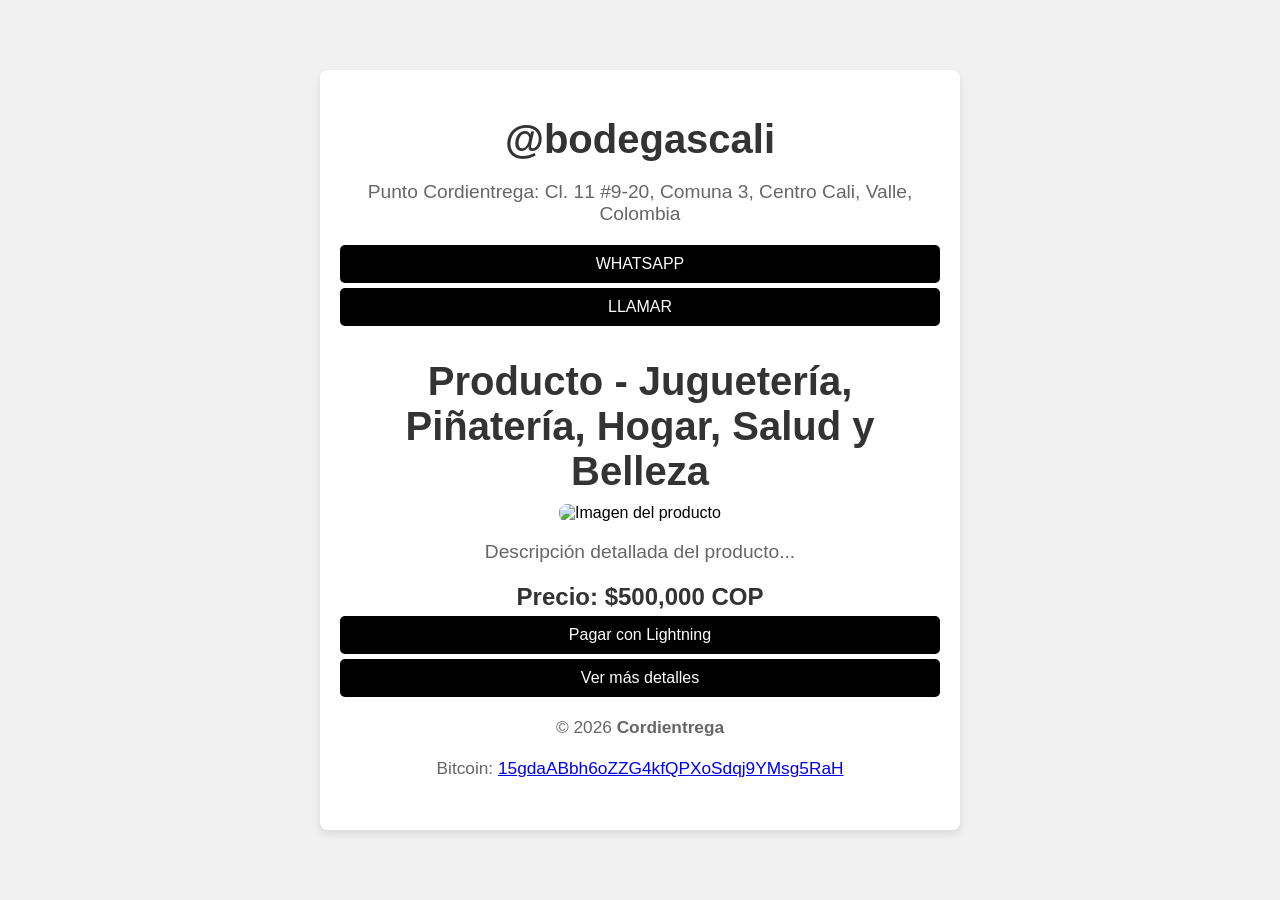
==== 1.html @ af921464 "Actualizar" ====
<!DOCTYPE html>
<html lang="es">
<head>
    <meta charset="UTF-8">
    <meta name="viewport" content="width=device-width, initial-scale=1.0">
    <meta name="description" content="Producto disponible en @armeniaquindio">
    <meta name="keywords" content="armenia quindio, compra, venta, productos, Colombia, Contraentrega">
    <meta name="robots" content="index, follow">
    <meta name="author" content="Contraentrega">
    <meta property="og:title" content="@armeniaquindio - Producto">
    <meta property="og:description" content="Compra y venta de productos en Armenia Quindío, Colombia. Publica tus productos en Contraentrega.">
    <meta property="og:image" content="URL-de-imagen-del-producto">
    <meta property="og:url" content="https://www.tusitio.com/producto">
    <meta property="og:type" content="website">
    <meta name="twitter:card" content="summary_large_image">
    <meta name="twitter:title" content="@armeniaquindio - Producto">
    <meta name="twitter:description" content="Compra y venta de productos en Armenia Quindío, Colombia. Publica tus productos en Contraentrega.">
    <meta name="twitter:image" content="URL-de-imagen-del-producto">
    <meta name="twitter:url" content="https://www.tusitio.com/producto">
    <meta name="google-site-verification" content="your-verification-code" />

    <title>@armeniaquindio - Producto</title>

    <style>
        body {
            font-family: Arial, sans-serif;
            background-color: #f1f1f1;
            margin: 0;
            padding: 0;
            display: flex;
            justify-content: center;
            align-items: center;
            height: 100vh;
            text-align: center;
        }
        .container {
            background-color: #ffffff;
            border-radius: 8px;
            box-shadow: 0 4px 8px rgba(0, 0, 0, 0.1);
            width: 90%; 
            max-width: 600px; 
            padding: 20px;
            overflow-y: auto;
            max-height: 80vh; 
            height: 100%;
        }
        h1, h2 {
            font-size: 2.5em;
            color: #333;
            margin-bottom: 10px;
        }
        p {
            color: #666;
            font-size: 1.2em;
            margin-bottom: 20px;
        }
        .product-image {
            max-width: 100%;
            height: auto;
            border-radius: 8px;
        }
        .buttons a {
            display: block;
            background-color: #000000;
            color: white;
            padding: 10px;
            margin: 5px 0;
            text-decoration: none;
            border-radius: 5px;
            font-size: 1em;
            transition: background-color 0.3s;
        }
        .buttons a:hover {
            background-color: #333333;
        }
        .footer {
            font-size: 0.9em;
            color: #777;
            margin-top: 20px;
        }
        .price {
            font-size: 1.5em;
            color: #333;
            margin-top: 20px;
            font-weight: bold;
        }
    </style>

</head>

<body>

    <div class="container">
        <header>
            <h1>@bodegascali</h1>
            <p>Punto Cordientrega: Cl. 11 #9-20, Comuna 3, Centro Cali, Valle, Colombia</p>
        </header>

        <!-- Enlaces -->
        <div class="buttons">
            <a href="https://wa.me/573215970535" target="_blank">WHATSAPP</a>
            <a href="Tel:+573215970535" target="_blank">LLAMAR</a>
        </div>

        <!-- Información del producto -->
        <section>
            <h2>Producto - Juguetería, Piñatería, Hogar, Salud y Belleza</h2>
            <img class="product-image" src="URL-del-producto-imagen" alt="Imagen del producto">
            <p>Descripción detallada del producto...</p>

            <!-- Precio -->
            <div class="price">
                Precio: $500,000 COP
            </div>

            <!-- Formas de pago -->
            <div class="buttons">
                <a href="lightning:[base64]?message=Pago%20por%20Producto&amount=500000" target="_blank">
                    Pagar con Lightning
                </a>
                <a href="https://www.tusitio.com/producto" target="_blank">Ver más detalles</a>
            </div>
        </section>

        <!-- Footer -->
        <footer class="footer">
            <p>&copy; <span id="year"></span> <strong>Cordientrega</strong></p>
            <p>Bitcoin: <a href="bitcoin:15gdaABbh6oZZG4kfQPXoSdqj9YMsg5RaH" target="_blank" rel="noopener noreferrer">15gdaABbh6oZZG4kfQPXoSdqj9YMsg5RaH</a></p>
        </footer>
    </div>

<script>
    // Actualizar el año en el footer
    document.getElementById("year").textContent = new Date().getFullYear();
</script>

</body>
</html>
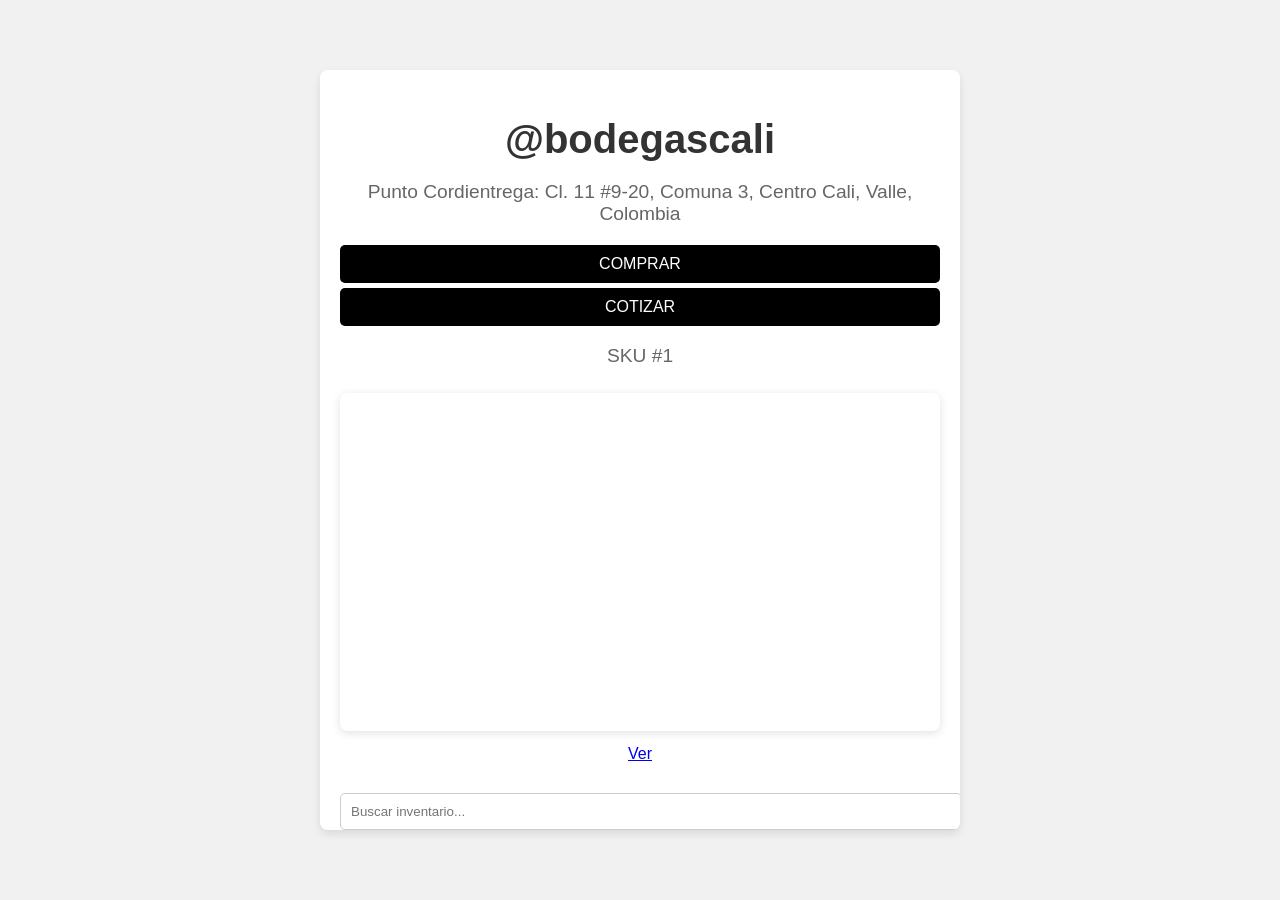
==== commit fe84e22d: "Actualizar 1.html" ====
--- a/1.html
+++ b/1.html
@@ -3,23 +3,71 @@
 <head>
     <meta charset="UTF-8">
     <meta name="viewport" content="width=device-width, initial-scale=1.0">
-    <meta name="description" content="Producto disponible en @armeniaquindio">
-    <meta name="keywords" content="armenia quindio, compra, venta, productos, Colombia, Contraentrega">
+    <meta name="description" content="Worldwide Logistics Services.">
+    <meta name="keywords" content="armenia quindio, compra, venta, clasificados, productos, Colombia, Contraentrega">
     <meta name="robots" content="index, follow">
     <meta name="author" content="Contraentrega">
-    <meta property="og:title" content="@armeniaquindio - Producto">
-    <meta property="og:description" content="Compra y venta de productos en Armenia Quindío, Colombia. Publica tus productos en Contraentrega.">
-    <meta property="og:image" content="URL-de-imagen-del-producto">
-    <meta property="og:url" content="https://www.tusitio.com/producto">
+    <meta property="og:title" content="@armeniaquindio - Compra y venta en Armenia Quindío">
+    <meta property="og:description" content="Compra y venta en Armenia Quindío, Colombia. Publica tus productos en Contraentrega.">
+    <meta property="og:image" content="URL-de-tu-imagen">
+    <meta property="og:url" content="https://www.tusitio.com">
     <meta property="og:type" content="website">
     <meta name="twitter:card" content="summary_large_image">
-    <meta name="twitter:title" content="@armeniaquindio - Producto">
-    <meta name="twitter:description" content="Compra y venta de productos en Armenia Quindío, Colombia. Publica tus productos en Contraentrega.">
-    <meta name="twitter:image" content="URL-de-imagen-del-producto">
-    <meta name="twitter:url" content="https://www.tusitio.com/producto">
+    <meta name="twitter:title" content="@armeniaquindio - Compra y venta en Armenia Quindío">
+    <meta name="twitter:description" content="Compra y venta en Armenia Quindío, Colombia. Publica tus productos en Contraentrega.">
+    <meta name="twitter:image" content="URL-de-tu-imagen">
+    <meta name="twitter:url" content="https://www.tusitio.com">
     <meta name="google-site-verification" content="your-verification-code" />
 
-    <title>@armeniaquindio - Producto</title>
+<!-- Facebook Pixel -->
+  <script>
+    !function(f,b,e,v,n,t,s)
+    {if(f.fbq)return;n=f.fbq=function(){n.callMethod?
+    n.callMethod.apply(n,arguments):n.queue.push(arguments)};
+    if(!f._fbq)f._fbq=n;n.push=n;n.loaded=!0;n.version='2.0';
+    n.queue=[];t=b.createElement(e);t.async=!0;
+    t.src=v;s=b.getElementsByTagName(e)[0];
+    s.parentNode.insertBefore(t,s)}(window, document,'script',
+    'https://connect.facebook.net/en_US/fbevents.js');
+    fbq('init', 'your-pixel-id');
+    fbq('track', 'PageView');
+  </script>
+  <noscript>
+    <img height="1" width="1" style="display:none"
+    src="https://www.facebook.com/tr?id=your-pixel-id&ev=PageView&noscript=1"/>
+  </noscript>
+  <!-- End Facebook Pixel -->
+</head>
+
+    
+    <title>@armeniaquindio - Compra y venta en Armenia Quindío</title>
+
+    <!-- Datos estructurados con Schema.org -->
+    <script type="application/ld+json">
+    {
+        "@context": "https://schema.org",
+        "@type": "WebSite",
+        "url": "https://www.tusitio.com",
+        "name": "@armeniaquindio",
+        "description": "Compra y venta en Armenia Quindío, Colombia. Publica tus productos en Contraentrega.",
+        "publisher": {
+            "@type": "Organization",
+            "name": "Contraentrega Armenia Quindío"
+        }
+    }
+ </script>
+
+    <!-- Favicon -->
+    <link rel="icon" href="URL-del-favicon" type="image/png">
+
+    <!-- Google Analytics -->
+    <script async src="https://www.googletagmanager.com/gtag/js?id=YOUR_TRACKING_ID"></script>
+    <script>
+      window.dataLayer = window.dataLayer || [];
+      function gtag(){dataLayer.push(arguments);}
+      gtag('js', new Date());
+      gtag('config', 'YOUR_TRACKING_ID');
+    </script>
 
     <style>
         body {
@@ -40,9 +88,9 @@
             width: 90%; 
             max-width: 600px; 
             padding: 20px;
-            overflow-y: auto;
+            overflow-y: auto; 
             max-height: 80vh; 
-            height: 100%;
+            height: 100%; 
         }
         h1, h2 {
             font-size: 2.5em;
@@ -53,11 +101,6 @@
             color: #666;
             font-size: 1.2em;
             margin-bottom: 20px;
-        }
-        .product-image {
-            max-width: 100%;
-            height: auto;
-            border-radius: 8px;
         }
         .buttons a {
             display: block;
@@ -78,14 +121,88 @@
             color: #777;
             margin-top: 20px;
         }
-        .price {
-            font-size: 1.5em;
+        form {
+            margin-top: 20px;
+            text-align: left;
+            margin-bottom: 20px;
+        }
+        input[type="text"], input[type="number"], textarea {
+            width: 100%;
+            padding: 10px;
+            margin: 10px 0;
+            border: 1px solid #ccc;
+            border-radius: 5px;
+        }
+        input[type="file"] {
+            margin: 10px 0;
+        }
+        button {
+            background-color: #000000;
+            color: white;
+            padding: 10px;
+            border: none;
+            border-radius: 5px;
+            cursor: pointer;
+            font-size: 1.1em;
+            width: 100%;
+        }
+        button:hover {
+            background-color: #333333;
+        }
+        table {
+            width: 100%;
+            margin-top: 30px;
+            border-collapse: collapse;
+            overflow-x: auto;
+        }
+        th, td {
+            padding: 10px;
+            text-align: left;
+            border: 1px solid #ccc;
+        }
+        th {
+            background-color: #f4f4f4;
+        }
+        td {
+            background-color: #fafafa;
+        }
+        h2 {
+            font-size: 1.8em;
             color: #333;
             margin-top: 20px;
-            font-weight: bold;
+        }
+
+        .clickable {
+            color: #007BFF;
+            text-decoration: underline;
+            cursor: pointer;
+            transition: color 0.3s ease-in-out;
+        }
+
+        .clickable:hover {
+            color: #0056b3;
+            text-decoration: none;
+        }
+
+        /* Lazy loading de imágenes */
+        img[loading="lazy"] {
+            opacity: 0;
+            transition: opacity 0.3s ease-in;
+        }
+        img[loading="lazy"]:not([src=""]) {
+            opacity: 1;
         }
     </style>
 
+  <!-- Google Tag Manager -->
+  <script async src="https://www.googletagmanager.com/gtag/js?id=GTM-XXXXXX"></script>
+  <script>
+    window.dataLayer = window.dataLayer || [];
+    function gtag(){dataLayer.push(arguments);}
+    gtag('js', new Date());
+    gtag('config', 'GTM-XXXXXX');
+  </script>
+  <!-- End Google Tag Manager -->
 </head>
 
 <body>
@@ -93,36 +210,66 @@
     <div class="container">
         <header>
             <h1>@bodegascali</h1>
-            <p>Punto Cordientrega: Cl. 11 #9-20, Comuna 3, Centro Cali, Valle, Colombia</p>
+            <p>	Punto Cordientrega: Cl. 11 #9-20, Comuna 3, Centro Cali, Valle, Colombia</p>
         </header>
 
         <!-- Enlaces -->
         <div class="buttons">
-            <a href="https://wa.me/573215970535" target="_blank">WHATSAPP</a>
-            <a href="Tel:+573215970535" target="_blank">LLAMAR</a>
+            <a href="" target="_blank">COMPRAR</a>
+            <a href="https://wa.me/573215970535"_blank">COTIZAR</a>
         </div>
-
-        <!-- Información del producto -->
         <section>
-            <h2>Producto - Juguetería, Piñatería, Hogar, Salud y Belleza</h2>
-            <img class="product-image" src="URL-del-producto-imagen" alt="Imagen del producto">
-            <p>Descripción detallada del producto...</p>
-
-            <!-- Precio -->
-            <div class="price">
-                Precio: $500,000 COP
-            </div>
-
-            <!-- Formas de pago -->
-            <div class="buttons">
-                <a href="lightning:[base64]?message=Pago%20por%20Producto&amount=500000" target="_blank">
-                    Pagar con Lightning
-                </a>
-                <a href="https://www.tusitio.com/producto" target="_blank">Ver más detalles</a>
-            </div>
+            <p>SKU #1</p>
+
+
+<!-- SKU #1 -->
+<div class="product">
+    <div style="position: relative; width: 100%; height: 0; padding-top: 56.2500%;
+ padding-bottom: 0; box-shadow: 0 2px 8px 0 rgba(63,69,81,0.16); margin-top: 1.6em; margin-bottom: 0.9em; overflow: hidden;
+ border-radius: 8px; will-change: transform;">
+  <iframe loading="lazy" style="position: absolute; width: 100%; height: 100%; top: 0; left: 0; border: none; padding: 0;margin: 0;"
+    src="https://www.canva.com/design/DAGdEKRrZ4s/joebJOL1XlFIr9UcW9E0eQ/view?embed" allowfullscreen="allowfullscreen" allow="fullscreen">
+  </iframe>
+</div>
+<a href="https:&#x2F;&#x2F;www.canva.com&#x2F;design&#x2F;DAGdEKRrZ4s&#x2F;joebJOL1XlFIr9UcW9E0eQ&#x2F;view?utm_content=DAGdEKRrZ4s&amp;utm_campaign=designshare&amp;utm_medium=embeds&amp;utm_source=link" target="_blank" rel="noopener">Ver</a>
+    
+    
+    <!-- Buscador de contactos -->
+<form onsubmit="searchContacts(); return false;">
+    <div class="search-bar">
+        <input type="text" id="searchContactInput" placeholder="Buscar inventario...">
+        <button type="submit">Buscar</button>
+    </div>
+</form>
+        
+<!-- Contactos -->
+        <section>
+            <h2>Inventario</h2>
+            <table>
+                <thead>
+                    <tr>
+                        <th>SKU</th>
+                        <th>Nombre</th>
+                        <th>Ubicación</th>
+                        <th>Detalles</th>
+                        <th>Precio</th>
+                        <th>Stock</th>
+                    </tr>
+                </thead>
+                <tbody>
+                    <tr>
+                        <td><a href="sku-1-18L4LbBf3e9Udq7zobRPVah3CBfvDRMaZCcuj5As8xHbgJ4rzKvBvZH1.html" class="clickable" target="_blank" rel="noopener noreferrer">1</a></td>
+                        <td>Juguetería, Piñatería, Hogar, Salud y Belleza</td>
+                        <td>-</td>
+                        <td>+573105938658</td>
+                        <td>-</td>
+                        <td>-</td>
+                    </tr>
+                </tbody>
+            </table>
         </section>
 
-        <!-- Footer -->
+            <!-- Footer -->
         <footer class="footer">
             <p>&copy; <span id="year"></span> <strong>Cordientrega</strong></p>
             <p>Bitcoin: <a href="bitcoin:15gdaABbh6oZZG4kfQPXoSdqj9YMsg5RaH" target="_blank" rel="noopener noreferrer">15gdaABbh6oZZG4kfQPXoSdqj9YMsg5RaH</a></p>
@@ -130,9 +277,127 @@
     </div>
 
 <script>
-    // Actualizar el año en el footer
-    document.getElementById("year").textContent = new Date().getFullYear();
+// Precios fijos en COP para cada producto
+const preciosCOP = {
+    producto1: 500000, // Precio en COP para Producto 1
+    producto2: 10000000, // Precio en COP para Producto 2
+    producto3: 150000, // Precio en COP para Producto 3 
+    producto4: 500000  // Precio en COP para Producto 4 
+};
+
+// Función para obtener el precio de BTC en USD desde CoinGecko
+async function obtenerPrecioBTC() {
+    try {
+        const response = await fetch('https://api.coingecko.com/api/v3/simple/price?ids=bitcoin&vs_currencies=usd');
+        const data = await response.json();
+        console.log("Precio de BTC en USD:", data.bitcoin.usd);
+        return data.bitcoin.usd;
+    } catch (error) {
+        console.error("Error obteniendo el precio de BTC:", error);
+        return null;
+    }
+}
+
+// Función para obtener el tipo de cambio COP a USD
+async function obtenerTipoDeCambioCOPaUSD() {
+    try {
+        const response = await fetch('https://api.coingecko.com/api/v3/simple/price?ids=usd&vs_currencies=cop');
+        const data = await response.json();
+        console.log("Tipo de cambio COP a USD:", data.usd.cop);
+        return data.usd.cop;
+    } catch (error) {
+        console.error("Error obteniendo el tipo de cambio COP a USD:", error);
+        return null;
+    }
+}
+
+// Función para calcular el precio en Lightning (en satoshis)
+async function calcularPrecioLightning(cop) {
+    const tipoDeCambioCOPaUSD = await obtenerTipoDeCambioCOPaUSD();
+    if (!tipoDeCambioCOPaUSD) {
+        console.error("No se pudo obtener el tipo de cambio COP a USD.");
+        return null;
+    }
+
+    const precioUSD = cop / tipoDeCambioCOPaUSD;
+    console.log("Precio en USD:", precioUSD);
+
+    const precioBTC = await obtenerPrecioBTC();
+    if (!precioBTC) {
+        console.error("No se pudo obtener el precio de BTC.");
+        return null;
+    }
+
+    console.log("Precio de BTC:", precioBTC);
+
+    const montoBTC = precioUSD / precioBTC;
+    const montoSatoshis = Math.round(montoBTC * 100000000); // Convertimos BTC a satoshis
+    console.log("Monto en satoshis:", montoSatoshis);
+
+    return montoSatoshis;
+}
+
+// Función para generar el precio en Lightning de cada producto y el enlace correspondiente
+async function actualizarPrecios() {
+    for (const [producto, precioCOP] of Object.entries(preciosCOP)) {
+        // Calculamos el precio en Lightning para el producto
+        const precioLightning = await calcularPrecioLightning(precioCOP);
+        if (precioLightning !== null) {
+            // Actualizamos el precio en el HTML
+            const precioElement = document.getElementById(`precio-lightning-${producto}`);
+            if (precioElement) {
+                precioElement.innerText = `Precio en Lightning: ${precioLightning} satoshis`;
+            }
+
+            // Actualizamos el enlace de pago
+            const linkElement = document.getElementById(`link-lightning-${producto}`);
+            if (linkElement) {
+                linkElement.setAttribute('href', `lightning:[base64]?message=Pago%20por%20${producto}&amount=${precioLightning}`);
+            }
+        } else {
+            console.error(`Error al obtener el precio en Lightning para ${producto}`);
+        }
+    }
+}
+
+// Función para agregar productos dinámicamente al HTML
+function agregarProductosAlHTML() {
+    const container = document.getElementById('productos-container');
+    if (container) {
+        for (const producto in preciosCOP) {
+            const productoDiv = document.createElement('div');
+            productoDiv.classList.add('product');
+            productoDiv.innerHTML = `
+                <h2>${producto}</h2>
+                <p id="precio-lightning-${producto}">Cargando precio...</p>
+                <a id="link-lightning-${producto}" href="#">Pagar con Lightning</a>
+            `;
+            container.appendChild(productoDiv);
+        }
+    }
+}
+
+// Función para buscar productos
+function searchProducts() {
+    const input = document.getElementById('searchInput');
+    const filter = input ? input.value.toLowerCase() : '';
+    const products = document.querySelectorAll('.product');
+
+    products.forEach(product => {
+        const title = product.querySelector('h2').textContent.toLowerCase();
+        product.style.display = title.includes(filter) ? 'block' : 'none';
+    });
+}
+
+// Actualizar el año en el footer
+document.getElementById("year").textContent = new Date().getFullYear();
+
+// Actualizar precios cuando la página se carga
+window.onload = function() {
+    agregarProductosAlHTML(); // Agregar productos al HTML
+    actualizarPrecios();      // Actualizar los precios en Lightning
+};
 </script>
 
 </body>
-</html>+</html>
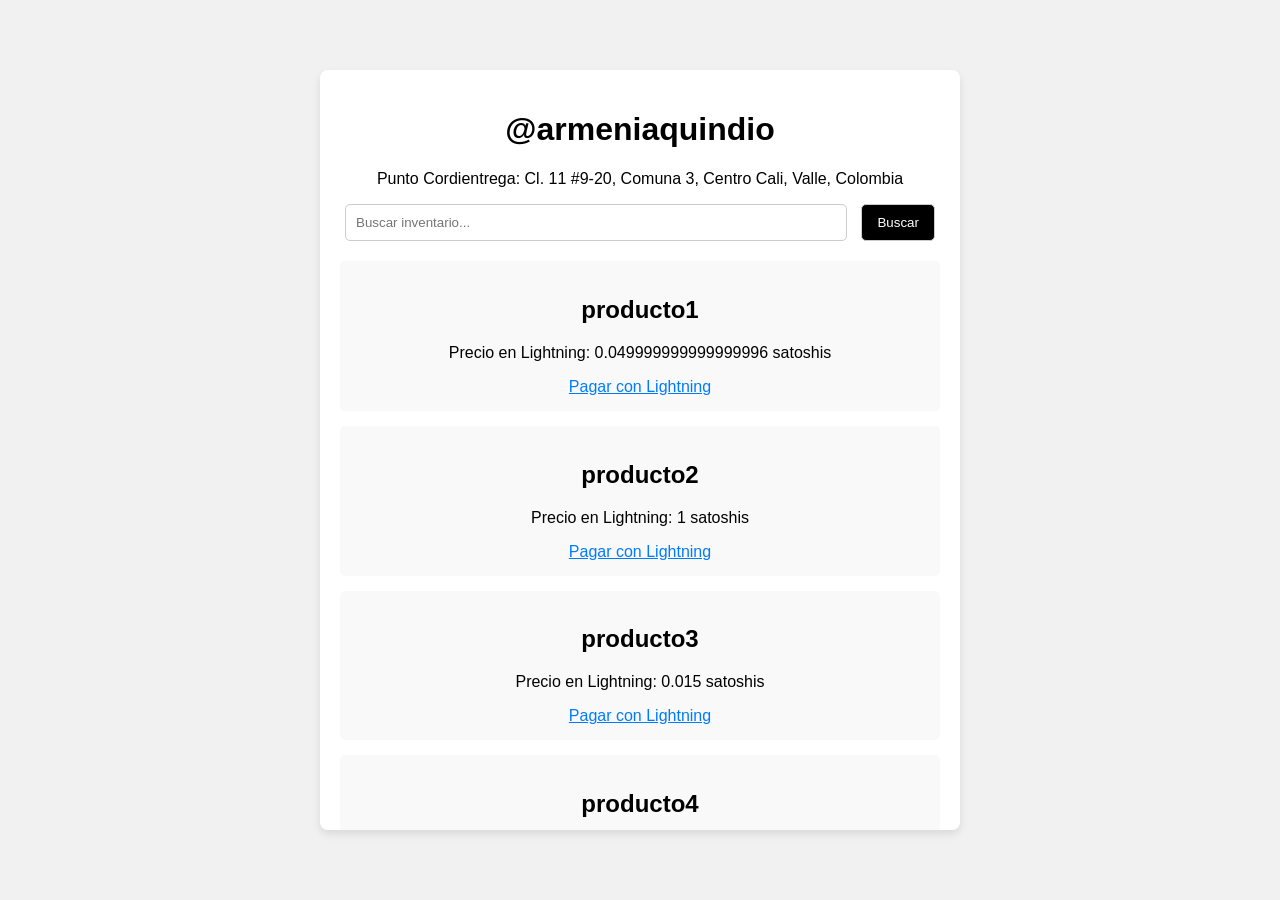
==== commit 80961d96: "Actualizar 1.html" ====
--- a/1.html
+++ b/1.html
@@ -19,57 +19,13 @@
     <meta name="twitter:url" content="https://www.tusitio.com">
     <meta name="google-site-verification" content="your-verification-code" />
 
-<!-- Facebook Pixel -->
-  <script>
-    !function(f,b,e,v,n,t,s)
-    {if(f.fbq)return;n=f.fbq=function(){n.callMethod?
-    n.callMethod.apply(n,arguments):n.queue.push(arguments)};
-    if(!f._fbq)f._fbq=n;n.push=n;n.loaded=!0;n.version='2.0';
-    n.queue=[];t=b.createElement(e);t.async=!0;
-    t.src=v;s=b.getElementsByTagName(e)[0];
-    s.parentNode.insertBefore(t,s)}(window, document,'script',
-    'https://connect.facebook.net/en_US/fbevents.js');
-    fbq('init', 'your-pixel-id');
-    fbq('track', 'PageView');
-  </script>
-  <noscript>
-    <img height="1" width="1" style="display:none"
-    src="https://www.facebook.com/tr?id=your-pixel-id&ev=PageView&noscript=1"/>
-  </noscript>
-  <!-- End Facebook Pixel -->
-</head>
-
-    
     <title>@armeniaquindio - Compra y venta en Armenia Quindío</title>
-
-    <!-- Datos estructurados con Schema.org -->
-    <script type="application/ld+json">
-    {
-        "@context": "https://schema.org",
-        "@type": "WebSite",
-        "url": "https://www.tusitio.com",
-        "name": "@armeniaquindio",
-        "description": "Compra y venta en Armenia Quindío, Colombia. Publica tus productos en Contraentrega.",
-        "publisher": {
-            "@type": "Organization",
-            "name": "Contraentrega Armenia Quindío"
-        }
-    }
- </script>
 
     <!-- Favicon -->
     <link rel="icon" href="URL-del-favicon" type="image/png">
 
-    <!-- Google Analytics -->
-    <script async src="https://www.googletagmanager.com/gtag/js?id=YOUR_TRACKING_ID"></script>
-    <script>
-      window.dataLayer = window.dataLayer || [];
-      function gtag(){dataLayer.push(arguments);}
-      gtag('js', new Date());
-      gtag('config', 'YOUR_TRACKING_ID');
-    </script>
-
     <style>
+        /* Estilos para la página */
         body {
             font-family: Arial, sans-serif;
             background-color: #f1f1f1;
@@ -81,323 +37,150 @@
             height: 100vh;
             text-align: center;
         }
+
         .container {
             background-color: #ffffff;
             border-radius: 8px;
             box-shadow: 0 4px 8px rgba(0, 0, 0, 0.1);
-            width: 90%; 
-            max-width: 600px; 
+            width: 90%;
+            max-width: 600px;
             padding: 20px;
-            overflow-y: auto; 
-            max-height: 80vh; 
-            height: 100%; 
+            overflow-y: auto;
+            max-height: 80vh;
         }
-        h1, h2 {
-            font-size: 2.5em;
-            color: #333;
-            margin-bottom: 10px;
-        }
-        p {
-            color: #666;
-            font-size: 1.2em;
+
+        .search-bar {
             margin-bottom: 20px;
         }
-        .buttons a {
-            display: block;
-            background-color: #000000;
-            color: white;
+
+        .search-bar input {
+            width: 80%;
             padding: 10px;
-            margin: 5px 0;
-            text-decoration: none;
+            margin-right: 10px;
             border-radius: 5px;
-            font-size: 1em;
-            transition: background-color 0.3s;
-        }
-        .buttons a:hover {
-            background-color: #333333;
-        }
-        .footer {
-            font-size: 0.9em;
-            color: #777;
-            margin-top: 20px;
-        }
-        form {
-            margin-top: 20px;
-            text-align: left;
-            margin-bottom: 20px;
-        }
-        input[type="text"], input[type="number"], textarea {
-            width: 100%;
-            padding: 10px;
-            margin: 10px 0;
-            border: 1px solid #ccc;
-            border-radius: 5px;
-        }
-        input[type="file"] {
-            margin: 10px 0;
-        }
-        button {
-            background-color: #000000;
-            color: white;
-            padding: 10px;
-            border: none;
-            border-radius: 5px;
-            cursor: pointer;
-            font-size: 1.1em;
-            width: 100%;
-        }
-        button:hover {
-            background-color: #333333;
-        }
-        table {
-            width: 100%;
-            margin-top: 30px;
-            border-collapse: collapse;
-            overflow-x: auto;
-        }
-        th, td {
-            padding: 10px;
-            text-align: left;
             border: 1px solid #ccc;
         }
-        th {
-            background-color: #f4f4f4;
+
+        .search-bar button {
+            padding: 10px 15px;
+            border-radius: 5px;
+            border: 1px solid #ccc;
+            background-color: #000;
+            color: white;
+            cursor: pointer;
         }
-        td {
-            background-color: #fafafa;
-        }
-        h2 {
-            font-size: 1.8em;
-            color: #333;
-            margin-top: 20px;
+
+        .product {
+            background-color: #f9f9f9;
+            padding: 15px;
+            border-radius: 5px;
+            margin-bottom: 15px;
         }
 
         .clickable {
             color: #007BFF;
             text-decoration: underline;
             cursor: pointer;
-            transition: color 0.3s ease-in-out;
         }
 
         .clickable:hover {
             color: #0056b3;
-            text-decoration: none;
-        }
-
-        /* Lazy loading de imágenes */
-        img[loading="lazy"] {
-            opacity: 0;
-            transition: opacity 0.3s ease-in;
-        }
-        img[loading="lazy"]:not([src=""]) {
-            opacity: 1;
         }
     </style>
-
-  <!-- Google Tag Manager -->
-  <script async src="https://www.googletagmanager.com/gtag/js?id=GTM-XXXXXX"></script>
-  <script>
-    window.dataLayer = window.dataLayer || [];
-    function gtag(){dataLayer.push(arguments);}
-    gtag('js', new Date());
-    gtag('config', 'GTM-XXXXXX');
-  </script>
-  <!-- End Google Tag Manager -->
 </head>
 
 <body>
 
     <div class="container">
         <header>
-            <h1>@bodegascali</h1>
-            <p>	Punto Cordientrega: Cl. 11 #9-20, Comuna 3, Centro Cali, Valle, Colombia</p>
+            <h1>@armeniaquindio</h1>
+            <p>Punto Cordientrega: Cl. 11 #9-20, Comuna 3, Centro Cali, Valle, Colombia</p>
         </header>
 
-        <!-- Enlaces -->
-        <div class="buttons">
-            <a href="" target="_blank">COMPRAR</a>
-            <a href="https://wa.me/573215970535"_blank">COTIZAR</a>
-        </div>
-        <section>
-            <p>SKU #1</p>
+        <!-- Formulario de búsqueda -->
+        <form id="searchForm">
+            <div class="search-bar">
+                <input type="text" id="searchInput" placeholder="Buscar inventario..." oninput="searchProducts()">
+                <button type="button" onclick="searchProducts()">Buscar</button>
+            </div>
+        </form>
 
-
-<!-- SKU #1 -->
-<div class="product">
-    <div style="position: relative; width: 100%; height: 0; padding-top: 56.2500%;
- padding-bottom: 0; box-shadow: 0 2px 8px 0 rgba(63,69,81,0.16); margin-top: 1.6em; margin-bottom: 0.9em; overflow: hidden;
- border-radius: 8px; will-change: transform;">
-  <iframe loading="lazy" style="position: absolute; width: 100%; height: 100%; top: 0; left: 0; border: none; padding: 0;margin: 0;"
-    src="https://www.canva.com/design/DAGdEKRrZ4s/joebJOL1XlFIr9UcW9E0eQ/view?embed" allowfullscreen="allowfullscreen" allow="fullscreen">
-  </iframe>
-</div>
-<a href="https:&#x2F;&#x2F;www.canva.com&#x2F;design&#x2F;DAGdEKRrZ4s&#x2F;joebJOL1XlFIr9UcW9E0eQ&#x2F;view?utm_content=DAGdEKRrZ4s&amp;utm_campaign=designshare&amp;utm_medium=embeds&amp;utm_source=link" target="_blank" rel="noopener">Ver</a>
-    
-    
-    <!-- Buscador de contactos -->
-<form onsubmit="searchContacts(); return false;">
-    <div class="search-bar">
-        <input type="text" id="searchContactInput" placeholder="Buscar inventario...">
-        <button type="submit">Buscar</button>
-    </div>
-</form>
-        
-<!-- Contactos -->
-        <section>
-            <h2>Inventario</h2>
-            <table>
-                <thead>
-                    <tr>
-                        <th>SKU</th>
-                        <th>Nombre</th>
-                        <th>Ubicación</th>
-                        <th>Detalles</th>
-                        <th>Precio</th>
-                        <th>Stock</th>
-                    </tr>
-                </thead>
-                <tbody>
-                    <tr>
-                        <td><a href="sku-1-18L4LbBf3e9Udq7zobRPVah3CBfvDRMaZCcuj5As8xHbgJ4rzKvBvZH1.html" class="clickable" target="_blank" rel="noopener noreferrer">1</a></td>
-                        <td>Juguetería, Piñatería, Hogar, Salud y Belleza</td>
-                        <td>-</td>
-                        <td>+573105938658</td>
-                        <td>-</td>
-                        <td>-</td>
-                    </tr>
-                </tbody>
-            </table>
+        <!-- Sección de productos -->
+        <section id="productos-container">
+            <!-- Los productos se agregarán dinámicamente aquí -->
         </section>
 
-            <!-- Footer -->
-        <footer class="footer">
+        <!-- Footer -->
+        <footer>
             <p>&copy; <span id="year"></span> <strong>Cordientrega</strong></p>
-            <p>Bitcoin: <a href="bitcoin:15gdaABbh6oZZG4kfQPXoSdqj9YMsg5RaH" target="_blank" rel="noopener noreferrer">15gdaABbh6oZZG4kfQPXoSdqj9YMsg5RaH</a></p>
+            <p>Bitcoin: <a href="bitcoin:15gdaABbh6oZZG4kfQPXoSdqj9YMsg5RaH" target="_blank">15gdaABbh6oZZG4kfQPXoSdqj9YMsg5RaH</a></p>
         </footer>
     </div>
 
-<script>
-// Precios fijos en COP para cada producto
-const preciosCOP = {
-    producto1: 500000, // Precio en COP para Producto 1
-    producto2: 10000000, // Precio en COP para Producto 2
-    producto3: 150000, // Precio en COP para Producto 3 
-    producto4: 500000  // Precio en COP para Producto 4 
-};
+    <script>
+        // Precios fijos en COP para cada producto
+        const preciosCOP = {
+            producto1: 500000, 
+            producto2: 10000000, 
+            producto3: 150000, 
+            producto4: 500000  
+        };
 
-// Función para obtener el precio de BTC en USD desde CoinGecko
-async function obtenerPrecioBTC() {
-    try {
-        const response = await fetch('https://api.coingecko.com/api/v3/simple/price?ids=bitcoin&vs_currencies=usd');
-        const data = await response.json();
-        console.log("Precio de BTC en USD:", data.bitcoin.usd);
-        return data.bitcoin.usd;
-    } catch (error) {
-        console.error("Error obteniendo el precio de BTC:", error);
-        return null;
-    }
-}
+        // Función para agregar productos dinámicamente al HTML
+        function agregarProductosAlHTML() {
+            const container = document.getElementById('productos-container');
+            for (const producto in preciosCOP) {
+                const productoDiv = document.createElement('div');
+                productoDiv.classList.add('product');
+                productoDiv.setAttribute('data-name', producto.toLowerCase()); // Añadir un atributo para facilitar la búsqueda
+                productoDiv.innerHTML = `
+                    <h2>${producto}</h2>
+                    <p id="precio-lightning-${producto}">Cargando precio...</p>
+                    <a href="#" id="link-lightning-${producto}" class="clickable">Pagar con Lightning</a>
+                `;
+                container.appendChild(productoDiv);
+            }
+        }
 
-// Función para obtener el tipo de cambio COP a USD
-async function obtenerTipoDeCambioCOPaUSD() {
-    try {
-        const response = await fetch('https://api.coingecko.com/api/v3/simple/price?ids=usd&vs_currencies=cop');
-        const data = await response.json();
-        console.log("Tipo de cambio COP a USD:", data.usd.cop);
-        return data.usd.cop;
-    } catch (error) {
-        console.error("Error obteniendo el tipo de cambio COP a USD:", error);
-        return null;
-    }
-}
+        // Función para filtrar productos basados en la búsqueda
+        function searchProducts() {
+            const input = document.getElementById('searchInput').value.toLowerCase();
+            const productos = document.querySelectorAll('.product');
 
-// Función para calcular el precio en Lightning (en satoshis)
-async function calcularPrecioLightning(cop) {
-    const tipoDeCambioCOPaUSD = await obtenerTipoDeCambioCOPaUSD();
-    if (!tipoDeCambioCOPaUSD) {
-        console.error("No se pudo obtener el tipo de cambio COP a USD.");
-        return null;
-    }
+            productos.forEach(producto => {
+                const productName = producto.getAttribute('data-name');
+                if (productName.includes(input)) {
+                    producto.style.display = 'block';
+                } else {
+                    producto.style.display = 'none';
+                }
+            });
+        }
 
-    const precioUSD = cop / tipoDeCambioCOPaUSD;
-    console.log("Precio en USD:", precioUSD);
+        // Función para actualizar los precios (simulando la lógica del precio en Lightning)
+        function actualizarPrecios() {
+            for (const [producto, precioCOP] of Object.entries(preciosCOP)) {
+                const precioElement = document.getElementById(`precio-lightning-${producto}`);
+                if (precioElement) {
+                    precioElement.innerText = `Precio en Lightning: ${precioCOP * 0.0000001} satoshis`; // Solo como ejemplo
+                }
 
-    const precioBTC = await obtenerPrecioBTC();
-    if (!precioBTC) {
-        console.error("No se pudo obtener el precio de BTC.");
-        return null;
-    }
+                const linkElement = document.getElementById(`link-lightning-${producto}`);
+                if (linkElement) {
+                    linkElement.setAttribute('href', `lightning:[base64]?message=Pago%20por%20${producto}&amount=${precioCOP * 0.0000001}`);
+                }
+            }
+        }
 
-    console.log("Precio de BTC:", precioBTC);
+        // Actualizar el año en el footer
+        document.getElementById("year").textContent = new Date().getFullYear();
 
-    const montoBTC = precioUSD / precioBTC;
-    const montoSatoshis = Math.round(montoBTC * 100000000); // Convertimos BTC a satoshis
-    console.log("Monto en satoshis:", montoSatoshis);
-
-    return montoSatoshis;
-}
-
-// Función para generar el precio en Lightning de cada producto y el enlace correspondiente
-async function actualizarPrecios() {
-    for (const [producto, precioCOP] of Object.entries(preciosCOP)) {
-        // Calculamos el precio en Lightning para el producto
-        const precioLightning = await calcularPrecioLightning(precioCOP);
-        if (precioLightning !== null) {
-            // Actualizamos el precio en el HTML
-            const precioElement = document.getElementById(`precio-lightning-${producto}`);
-            if (precioElement) {
-                precioElement.innerText = `Precio en Lightning: ${precioLightning} satoshis`;
-            }
-
-            // Actualizamos el enlace de pago
-            const linkElement = document.getElementById(`link-lightning-${producto}`);
-            if (linkElement) {
-                linkElement.setAttribute('href', `lightning:[base64]?message=Pago%20por%20${producto}&amount=${precioLightning}`);
-            }
-        } else {
-            console.error(`Error al obtener el precio en Lightning para ${producto}`);
-        }
-    }
-}
-
-// Función para agregar productos dinámicamente al HTML
-function agregarProductosAlHTML() {
-    const container = document.getElementById('productos-container');
-    if (container) {
-        for (const producto in preciosCOP) {
-            const productoDiv = document.createElement('div');
-            productoDiv.classList.add('product');
-            productoDiv.innerHTML = `
-                <h2>${producto}</h2>
-                <p id="precio-lightning-${producto}">Cargando precio...</p>
-                <a id="link-lightning-${producto}" href="#">Pagar con Lightning</a>
-            `;
-            container.appendChild(productoDiv);
-        }
-    }
-}
-
-// Función para buscar productos
-function searchProducts() {
-    const input = document.getElementById('searchInput');
-    const filter = input ? input.value.toLowerCase() : '';
-    const products = document.querySelectorAll('.product');
-
-    products.forEach(product => {
-        const title = product.querySelector('h2').textContent.toLowerCase();
-        product.style.display = title.includes(filter) ? 'block' : 'none';
-    });
-}
-
-// Actualizar el año en el footer
-document.getElementById("year").textContent = new Date().getFullYear();
-
-// Actualizar precios cuando la página se carga
-window.onload = function() {
-    agregarProductosAlHTML(); // Agregar productos al HTML
-    actualizarPrecios();      // Actualizar los precios en Lightning
-};
-</script>
+        // Llamar a las funciones al cargar la página
+        window.onload = function() {
+            agregarProductosAlHTML(); // Agregar productos al HTML
+            actualizarPrecios();      // Actualizar los precios en Lightning
+        };
+    </script>
 
 </body>
-</html>
+</html>
